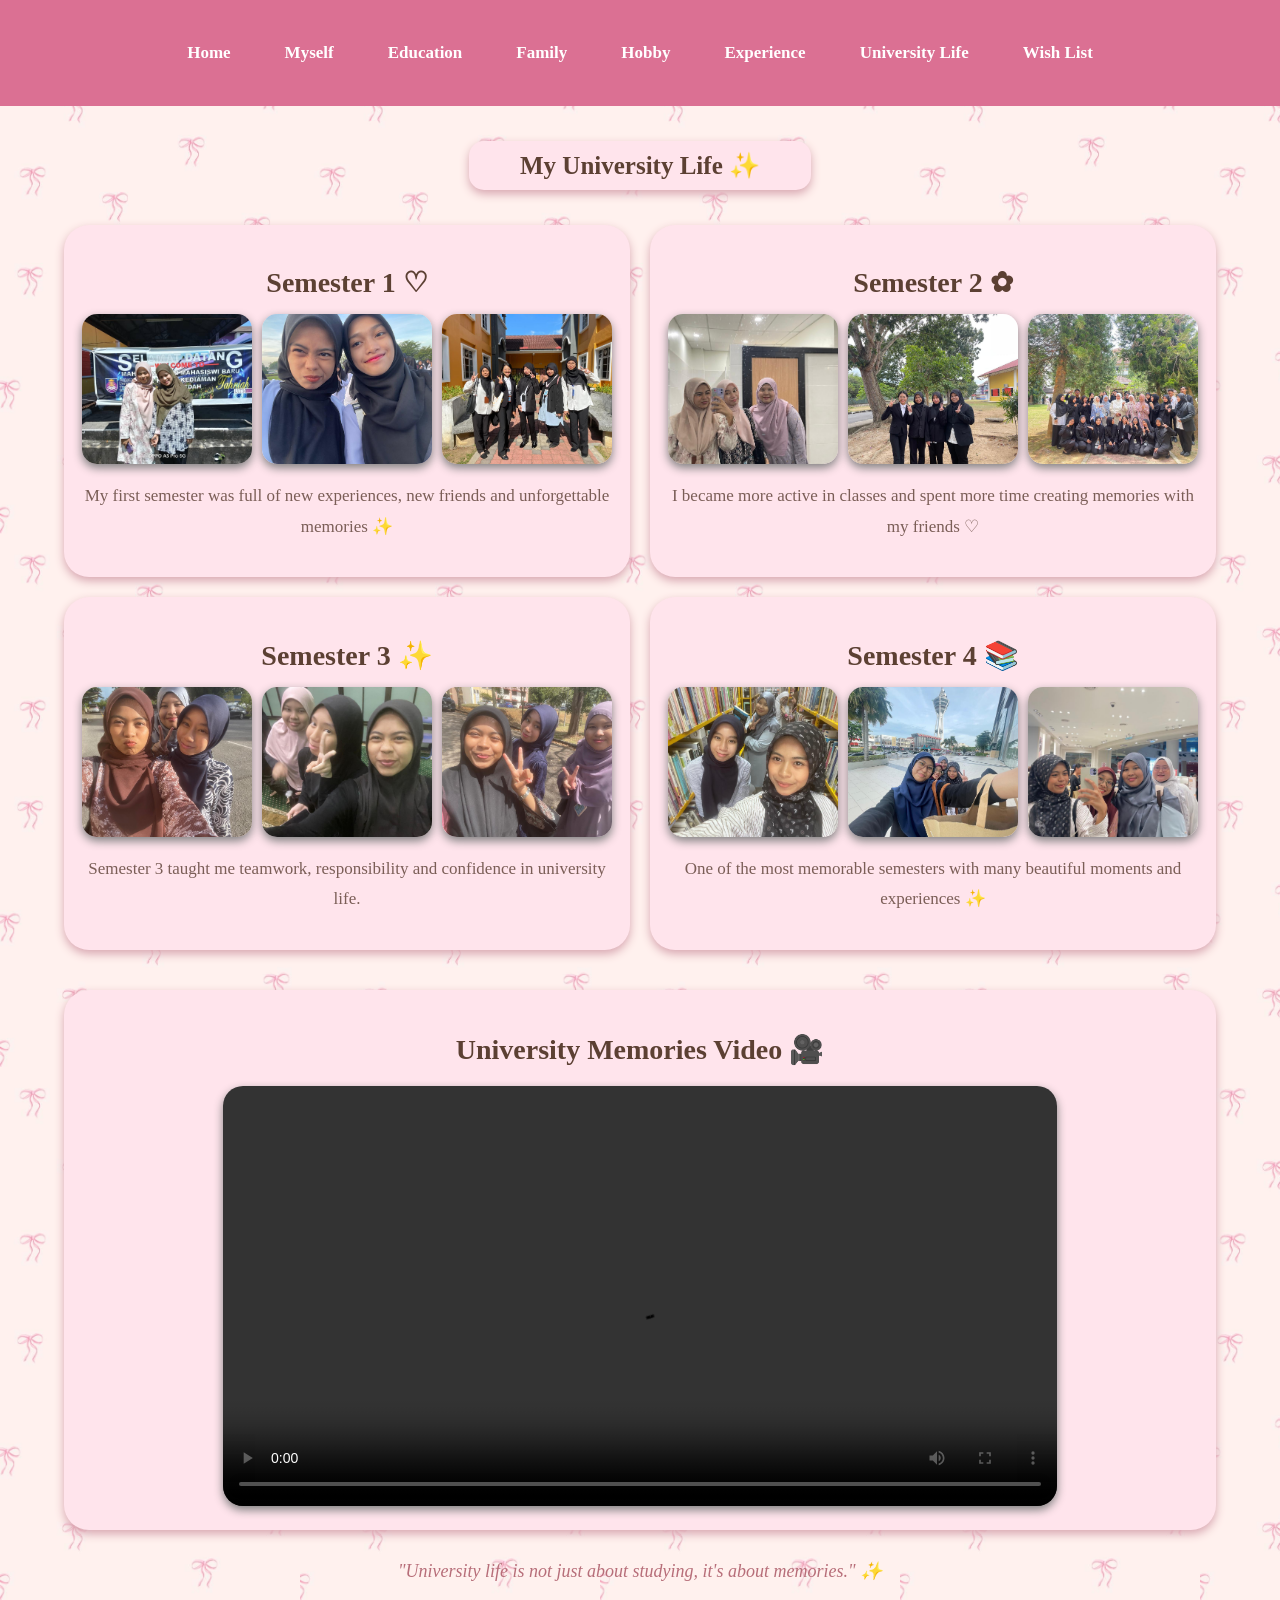
==== universitylife.html @ eb403e17 "Add files via upload" ====
<!DOCTYPE html>
<html>

<head>

<title>University Life</title>

<link rel="stylesheet" href="universitylife.css">

</head>

<body>

<!-- NAVIGATION -->

<nav>

<a href="index.html">Home</a>

<a href="myself.html">Myself</a>

<a href="education.html">Education</a>

<a href="family.html">Family</a>

<a href="hobby.html">Hobby</a>

<a href="experience.html">Experience</a>

<a href="universitylife.html">University Life</a>

<a href="wishlist.html">Wish List</a>

</nav>

<div class="container">

<!-- HEADER -->

<div class="header">

<h1>My University Life ✨</h1>

</div>

<!-- SEMESTER GRID -->

<div class="semester-grid">

<!-- SEM 1 -->

<div class="sem-card">

<h2>Semester 1 ♡</h2>

<div class="sem-images">

<img src="image/unisem1-1.jpeg" />
<img src="image/unisem1-2.jpeg" />
<img src="image/unisem1-3.jpeg" />

</div>

<p>
My first semester was full of new experiences,
new friends and unforgettable memories ✨
</p>

</div>

<!-- SEM 2 -->

<div class="sem-card">

<h2>Semester 2 ✿</h2>

<div class="sem-images">

<img src="image/unisem2-1.jpeg" />
<img src="image/unisem2-2.jpeg" />
<img src="image/unisem2-3.jpeg" />

</div>

<p>
I became more active in classes and spent
more time creating memories with my friends ♡
</p>

</div>

<!-- SEM 3 -->

<div class="sem-card">

<h2>Semester 3 ✨</h2>

<div class="sem-images">

<img src="image/unisem3-1.jpeg" />
<img src="image/unisem3-2.jpeg" />
<img src="image/unisem3-3.jpeg" />

</div>

<p>
Semester 3 taught me teamwork,
responsibility and confidence in university life.
</p>

</div>

<!-- SEM 4 -->

<div class="sem-card">

<h2>Semester 4 📚</h2>

<div class="sem-images">

<img src="image/unisem4-1.jpeg" />
<img src="image/unisem4-2.jpeg" />
<img src="image/unisem4-3.jpeg" />

</div>

<p>
One of the most memorable semesters
with many beautiful moments and experiences ✨
</p>

</div>

</div>

<!-- VIDEO SECTION -->

<div class="video-section">

<h2>University Memories Video 🎥</h2>

<video controls>

<source src="video/university-life.mp4" type="video/mp4">

</video>

</div>

<!-- QUOTE -->

<div class="quote">

<p>
"University life is not just about studying, it's about memories." ✨
</p>

</div>

</div>

</body>

</html>
---- universitylife.css ----
body{
    margin:0;
    font-family:"Times New Roman";
    background-color:#FFC0CB;

    background-image:url("image/pattern1.jpeg");
    background-size:300px;
}

/* NAVIGATION */

nav{
    background-color:#DB7093;
    padding:18px;
    text-align:center;
}

nav a{
    text-decoration:none;
    color:white;
    margin:25px;
    font-size:17px;
    font-weight:bold;
    display:inline-block;
    transition:0.3s;
}

nav a:hover{
    transform:translateY(-5px);
    color:#ffe4ec;
}

/* CONTAINER */

.container{
    width:90%;
    margin:35px auto;
}

/* HEADER */

.header{
    text-align:center;

    background-color:#ffe4ec;

    width:28%;

    padding:10px;

    margin:auto;
    margin-bottom:35px;

    border-radius:15px;

    box-shadow:0px 4px 10px #d8a7b1;
}

.header h1{
    color:#5c4033;
    font-size:25px;

    margin:0;
}

/* SEMESTER GRID */

.semester-grid{
    display:grid;

    grid-template-columns:repeat(2,1fr);

    gap:20px;
}

/* SEMESTER CARD */

.sem-card{
    background-color:#ffe4ec;

    padding:18px;

    border-radius:25px;

    box-shadow:0px 4px 10px #d8a7b1;

    transition:0.3s;
}

.sem-card:hover{
    transform:translateY(-5px);
}

/* SEMESTER TITLE */

.sem-card h2{
    color:#5c4033;

    font-size:28px;

    margin-bottom:15px;

    text-align:center;
}

/* IMAGE GRID */

.sem-images{
    display:grid;

    grid-template-columns:repeat(3,1fr);

    gap:10px;

    margin-bottom:15px;
}

.sem-images img{
    width:100%;
    height:150px;

    object-fit:cover;

    border-radius:15px;

    box-shadow:0px 4px 10px gray;

    transition:0.3s;
}

.sem-images img:hover{
    transform:scale(1.05);
}

/* TEXT */

.sem-card p{
    color:#7b5e57;

    font-size:17px;

    line-height:1.8;

    text-align:center;
}

/* VIDEO SECTION */

.video-section{
    background-color:#ffe4ec;

    padding:20px;

    border-radius:25px;

    box-shadow:0px 4px 10px #d8a7b1;

    margin-top:40px;

    text-align:center;
}

.video-section h2{
    color:#5c4033;

    font-size:28px;

    margin-bottom:20px;
}

.video-section video{
    width:75%;

    height:420px;

    object-fit:cover;

    border-radius:20px;

    box-shadow:0px 4px 10px gray;
}

/* QUOTE */

.quote{
    margin-top:30px;

    text-align:center;

    color:#b76e79;

    font-size:18px;

    font-style:italic;
}
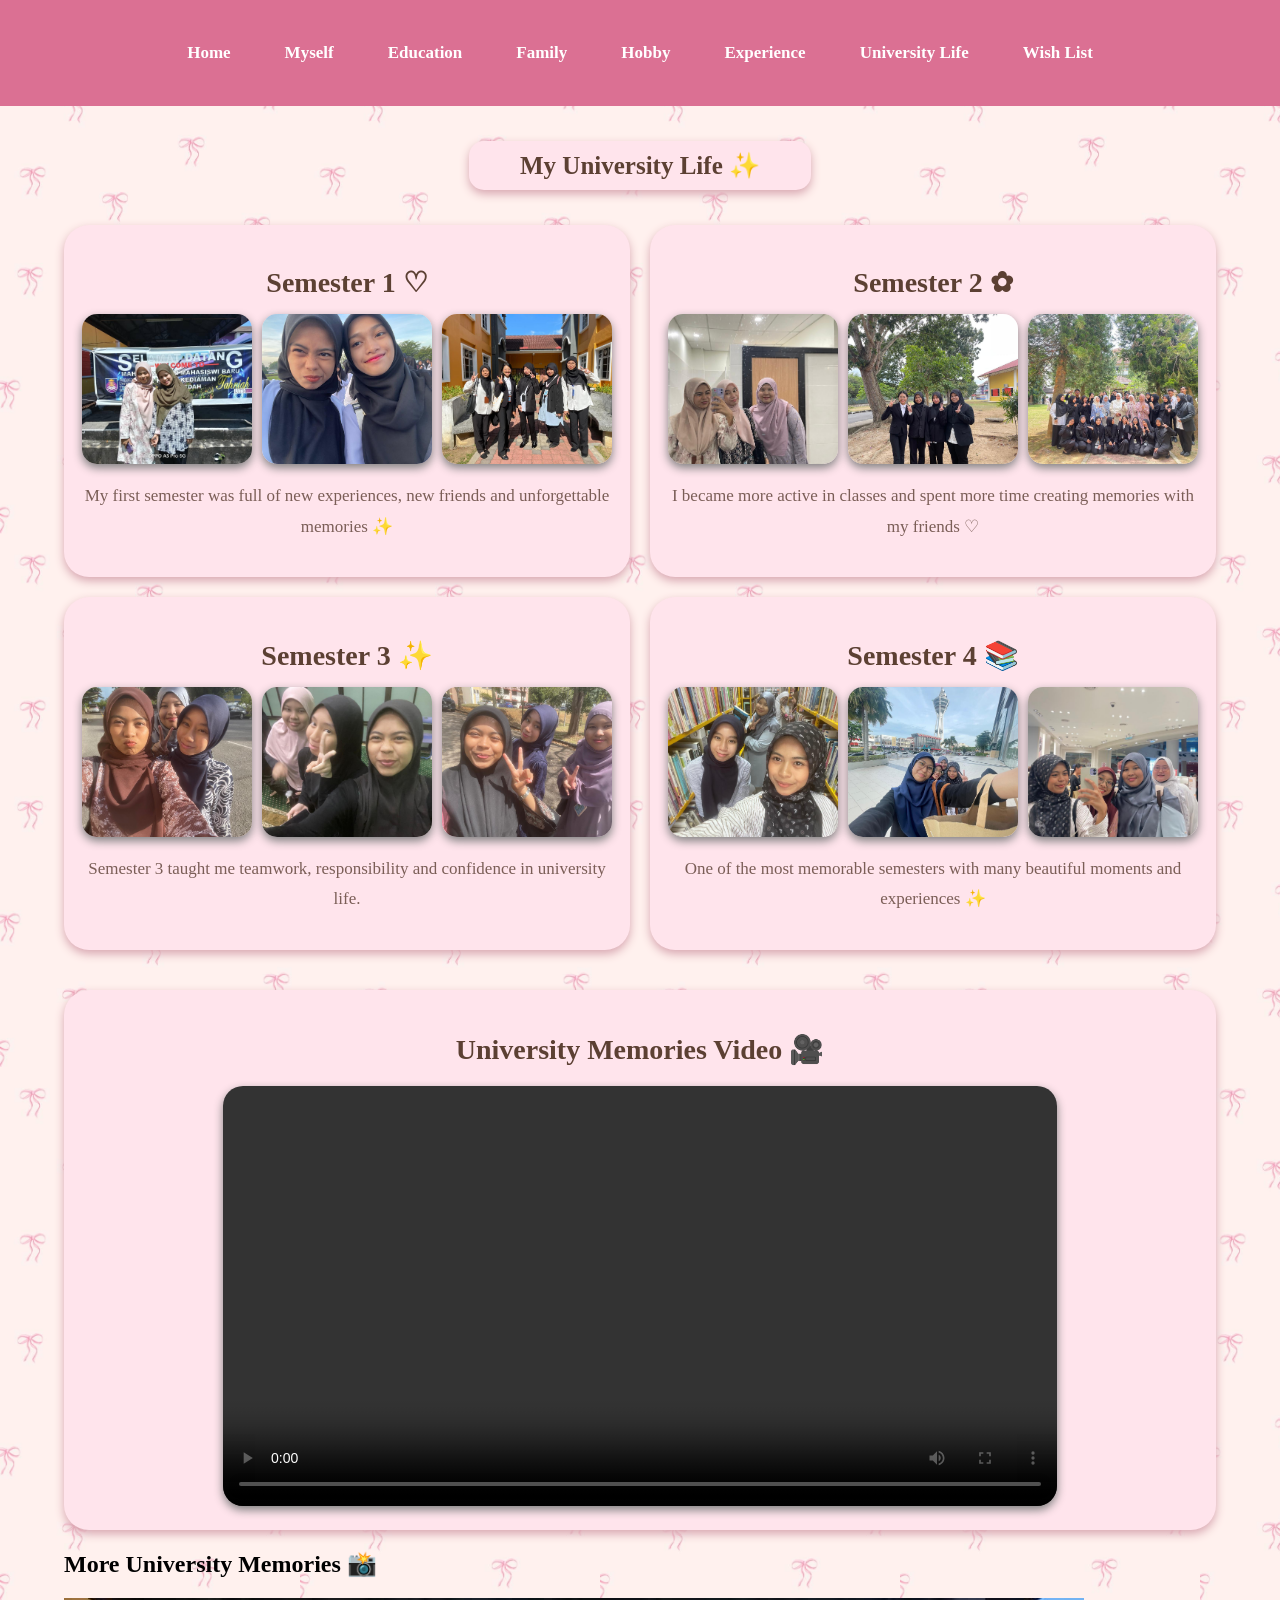
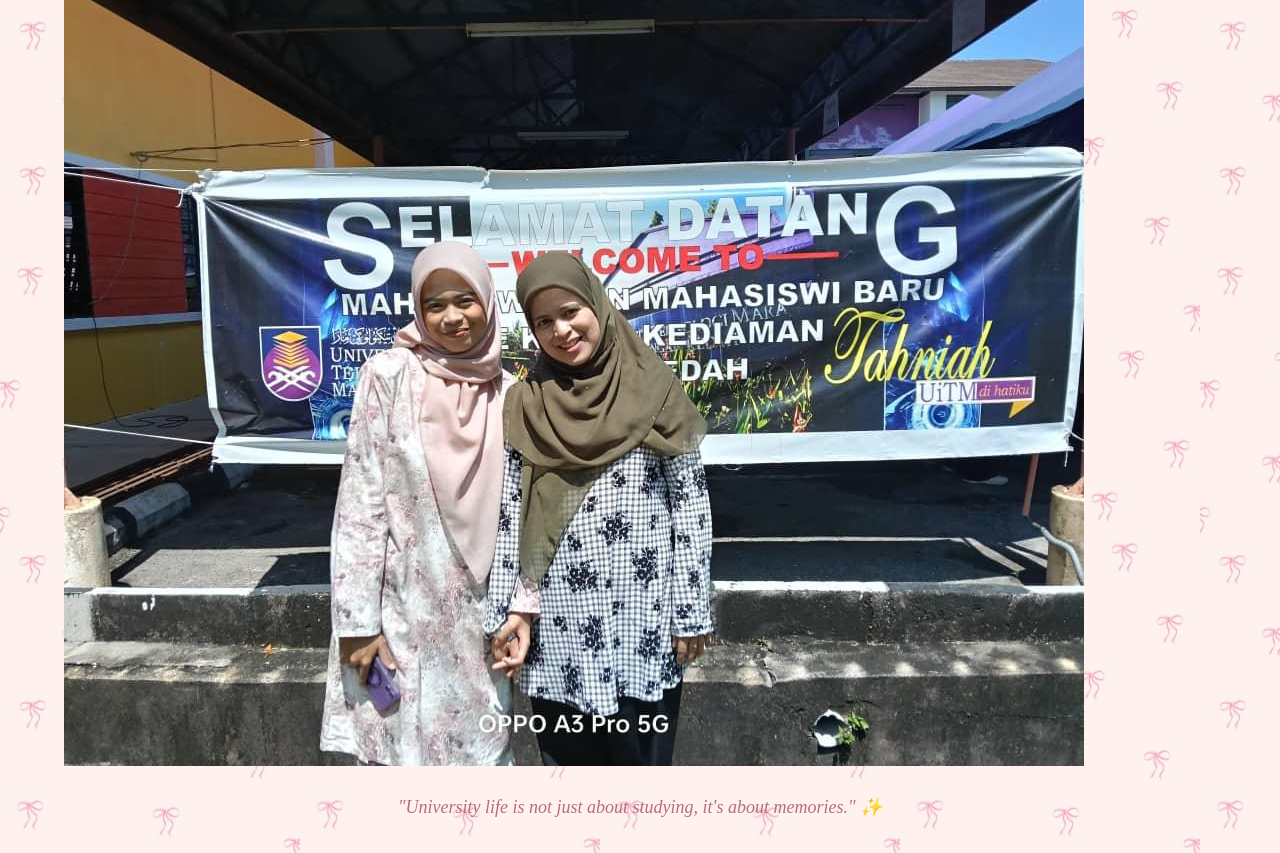
==== commit d7eb35bb: "Add files via upload" ====
--- a/universitylife.html
+++ b/universitylife.html
@@ -147,6 +147,23 @@
 
 </div>
 
+<!-- PHOTO SLIDESHOW -->
+
+<div class="slideshow-section">
+
+<h2>More University Memories 📸</h2>
+
+<div class="slideshow">
+
+<img class="slide" src="image/unisem1-1.jpeg">
+<img class="slide" src="image/unisem2-1.jpeg">
+<img class="slide" src="image/unisem3-1.jpeg">
+<img class="slide" src="image/unisem4-1.jpeg">
+
+</div>
+
+</div>
+
 <!-- QUOTE -->
 
 <div class="quote">
@@ -159,6 +176,32 @@
 
 </div>
 
+<script>
+
+let slideIndex = 0;
+let slides = document.getElementsByClassName("slide");
+
+function showSlides(){
+
+    for(let i=0; i<slides.length; i++){
+        slides[i].style.display = "none";
+    }
+
+    slideIndex++;
+
+    if(slideIndex > slides.length){
+        slideIndex = 1;
+    }
+
+    slides[slideIndex-1].style.display = "block";
+
+    setTimeout(showSlides, 3000);
+}
+
+showSlides();
+
+</script>
+
 </body>
 
 </html>
